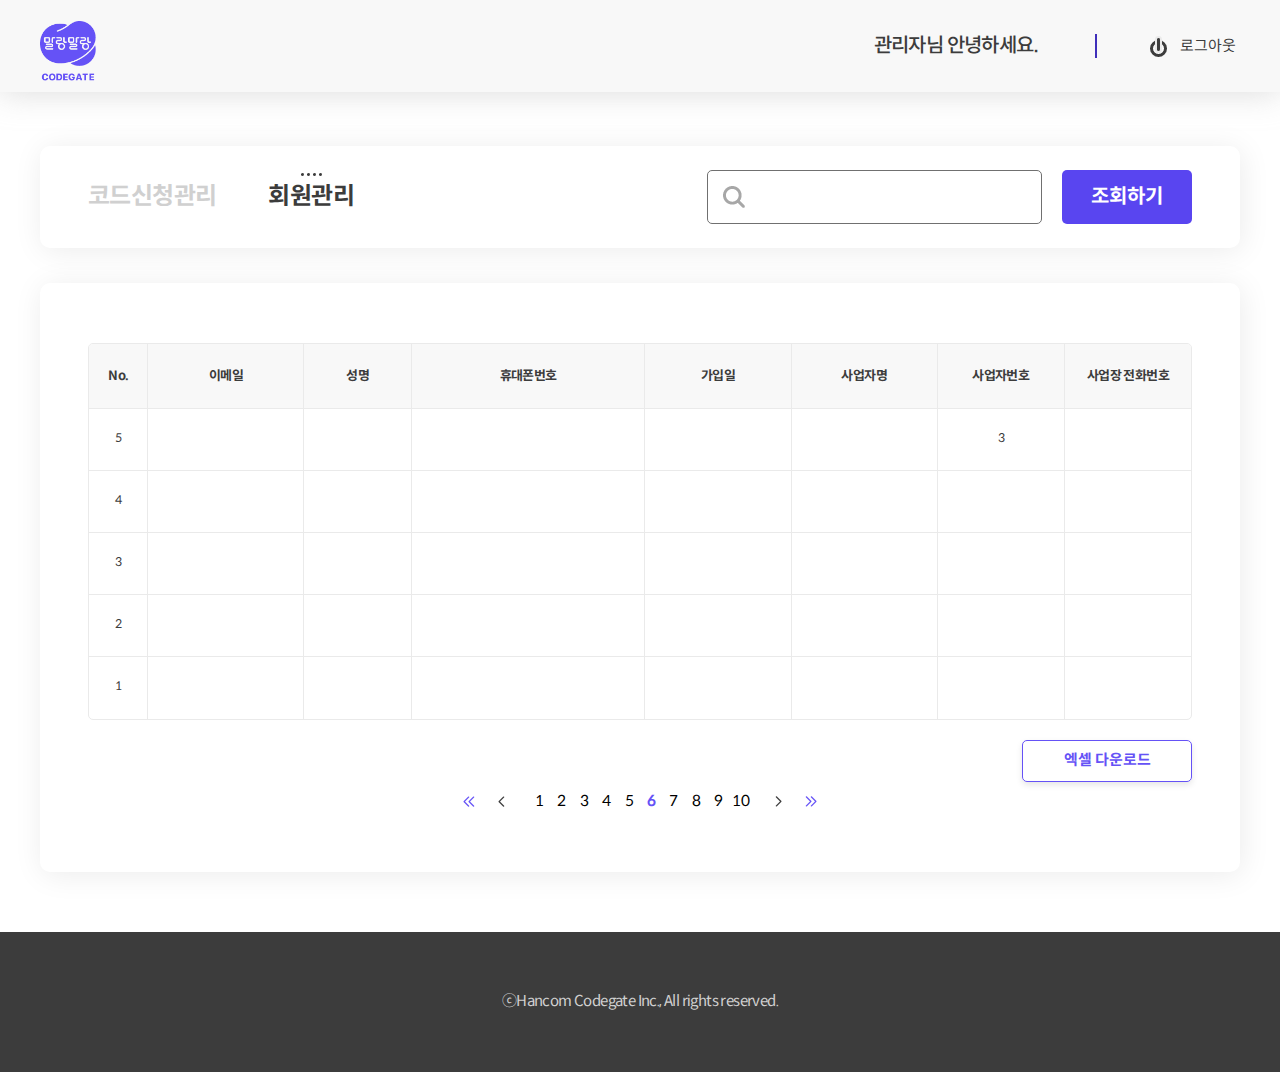
==== member.html @ 5b53f974 "Add files via upload" ====
<!DOCTYPE html>
<html lang="ko">
<head>
	<meta charset="UTF-8">
	<title>CODEGATE</title>
	<link rel="stylesheet" href="css/style.css" />
	<script src="js/jquery-3.5.1.min.js"></script>
	<script src="js/common.js"></script>
</head>

<body>
	<section id="wrap">
		<header id="header">
      <div class="inner">
        <h1 class="logo">CODEGATE</h1>
        <div class="opt">
          <div class="userName">관리자님 안녕하세요.</div>
          <button type="button" class="btnLogout">로그아웃</button>
        </div>
      </div>
    </header>
    <div id="container">
      <div class="inner">
        <div class="box topArea">
          <div class="boxTab">
            <a href="#">코드신청관리</a>
            <a href="#" class="active">회원관리</a>
          </div>
          <div class="boxSearch">
            <div class="boxInput">
              <input type="text" />
            </div>
            <button type="button" class="btnBasic bgPurple">조회하기</button>
          </div>
        </div>
        <div class="box">
          <div class="boxTable">
            <table>
              <colgroup>
                <col width="60" />
                <col width="160" />
                <col width="110" />
                <col width="240" />
                <col width="150" />
                <col width="150" />
                <col width="130" />
                <col width="130" />
              </colgroup>
              <thead>
                <tr>
                  <th>No.</th>
                  <th>이메일</th>
                  <th>성명</th>
                  <th>휴대폰번호</th>
                  <th>가입일</th>
                  <th>사업자명</th>
                  <th>사업자번호</th>
                  <th>사업장 전화번호</th>
                </tr>
              </thead>
              <tbody>
                <tr>
                  <td>5</td>
                  <td></td>
                  <td></td>
                  <td></td>
                  <td></td>
                  <td></td>
                  <td>3</td>
                  <td></td>
                </tr>
                <tr>
                  <td>4</td>
                  <td></td>
                  <td></td>
                  <td></td>
                  <td></td>
                  <td></td>
                  <td></td>
                  <td></td>
                </tr>
                <tr>
                  <td>3</td>
                  <td></td>
                  <td></td>
                  <td></td>
                  <td></td>
                  <td></td>
                  <td></td>
                  <td></td>
                </tr>
                <tr>
                  <td>2</td>
                  <td></td>
                  <td></td>
                  <td></td>
                  <td></td>
                  <td></td>
                  <td></td>
                  <td></td>
                </tr>
                <tr>
                  <td>1</td>
                  <td></td>
                  <td></td>
                  <td></td>
                  <td></td>
                  <td></td>
                  <td></td>
                  <td></td>
                </tr>
              </tbody>
            </table>
          </div>
          <div class="btn mb10 mt20 ta-r">
            <button type="button" class="btnDownload">엑셀 다운로드</button>
          </div>
          <div class="boxPaging">
            <a href="#" class="first">처음</a>
            <a href="#" class="prev">이전</a>
            <div class="num">
              <a href="#">1</a>
              <a href="#">2</a>
              <a href="#">3</a>
              <a href="#">4</a>
              <a href="#">5</a>
              <a href="#" class="on">6</a>
              <a href="#">7</a>
              <a href="#">8</a>
              <a href="#">9</a>
              <a href="#">10</a>
            </div>
            <a href="#" class="next">다음</a>
            <a href="#" class="last">마지막</a>
          </div>
        </div>
      </div>
    </div>
		<footer id="footer">ⓒHancom Codegate Inc., All rights reserved.</footer>
	</section>
</body>
</html>
---- css/style.css ----
@charset "utf-8";
@import url("./common.css");

.boxLogin { position:absolute; left:0; top:0; right:0; bottom:140px; display:flex; align-items:center; justify-content:center; text-align:center; z-index:10; }
.boxLogin .inner { width:100%; max-height:100%; padding:30px 0; overflow:auto; }
.boxLogin h1.logo { width:106px; height:117px; margin:0 auto 73px; background:url('../images/common/logo.png') center center no-repeat; font-size:0; text-indent:-99999px; }
.boxLogin .title { margin-bottom:38px; font-size:24px; text-align:center; }
.boxLogin .boxInput { width:336px; margin:0 auto; text-align:left; }
.boxLogin .boxInput+.boxInput { margin-top:14px; }
.boxLogin .btn { margin-top:55px; }
.boxLogin .inner > .boxGuide { margin-top:30px; display:inline-block; vertical-align:middle; }

.topArea { padding-top:34px; padding-bottom:34px; }
.topArea .boxTab:after { content:''; display:block; clear:both; }
.topArea .boxTab a { float:left; position:relative; font-size:24px; color:#d0d0d0; font-weight:700; }
.topArea .boxTab a+a { margin-left:52px; }
.topArea .boxTab a.active { color:#3c3c3c; }
.topArea .boxTab a.active:after { content:''; width:22px; height:4px; position:absolute; left:50%; top:-8px; margin-left:-11px; background:url('../images/content/iconTopTab.png') no-repeat; }
.topArea .boxSearch { position:absolute; right:48px; top:24px; overflow:hidden; }
.topArea .boxSearch .boxInput { width:335px; float:left; }
.topArea .boxSearch .boxInput input { padding-left:50px; background:url('../images/common/iconSearch.png') 15px center no-repeat; border-color:#707070; }
.topArea .boxSearch button { width:130px; height:54px; float:left; margin-left:20px; }

.btnDownload { width:170px; height:42px; border:1px solid #6552f6; border-radius:5px; box-shadow: 0 3px 6px 0 rgba(0, 0, 0, 0.1); font-size:15px; font-weight:700; color:#6552f6; }
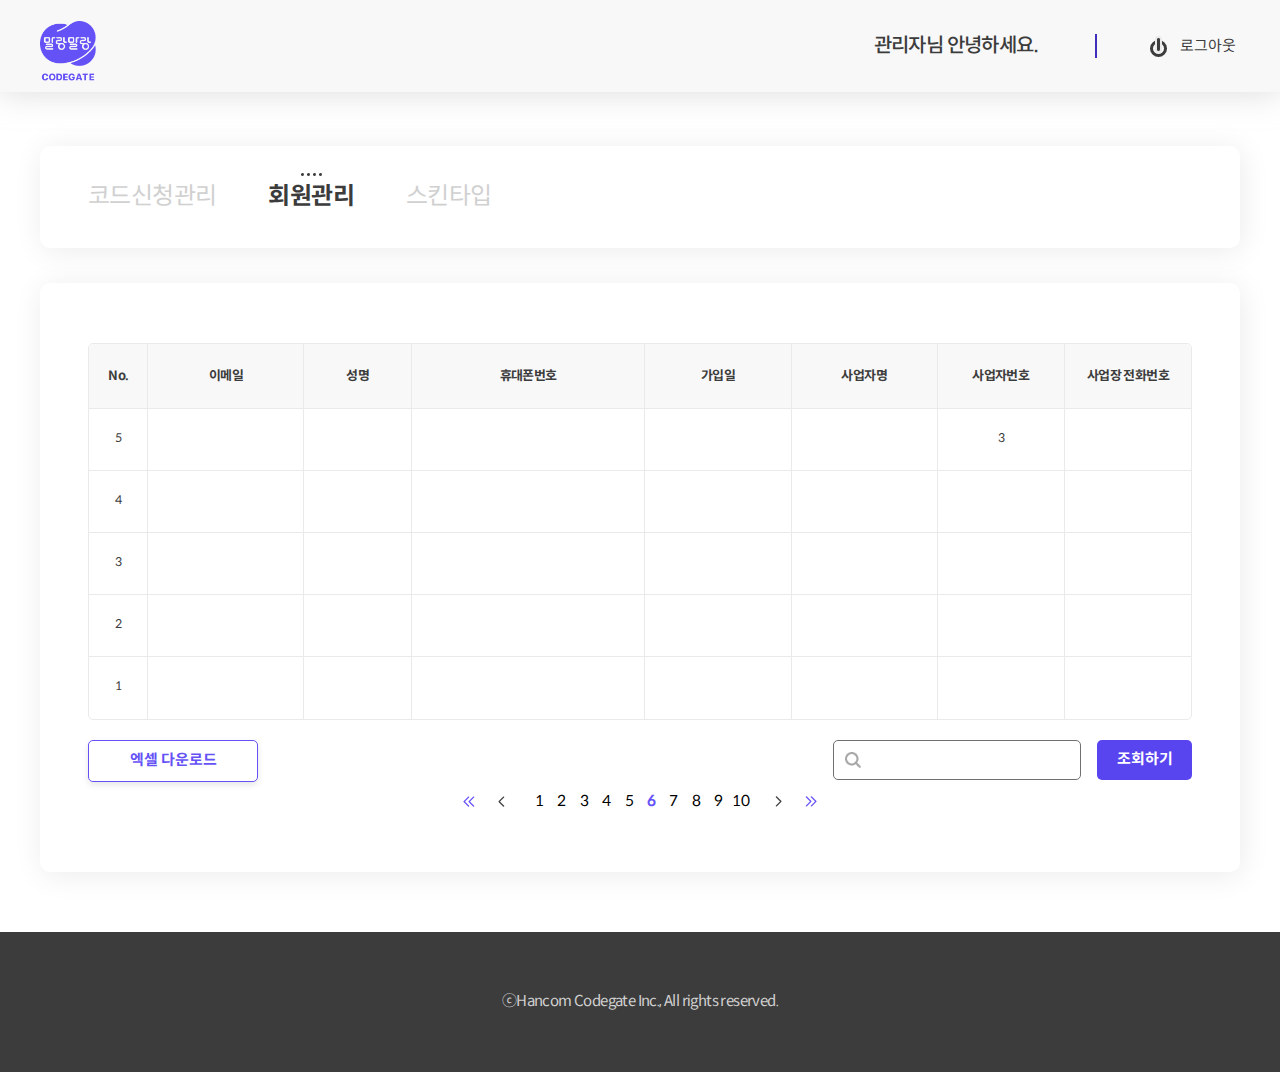
==== commit d8deb8cd: "Add files via upload" ====
--- a/member.html
+++ b/member.html
@@ -25,12 +25,7 @@
           <div class="boxTab">
             <a href="#">코드신청관리</a>
             <a href="#" class="active">회원관리</a>
-          </div>
-          <div class="boxSearch">
-            <div class="boxInput">
-              <input type="text" />
-            </div>
-            <button type="button" class="btnBasic bgPurple">조회하기</button>
+            <a href="#">스킨타입</a>
           </div>
         </div>
         <div class="box">
@@ -112,8 +107,18 @@
               </tbody>
             </table>
           </div>
-          <div class="btn mb10 mt20 ta-r">
-            <button type="button" class="btnDownload">엑셀 다운로드</button>
+          <div class="btn mb10 mt20">
+            <div class="left">
+              <button type="button" class="btnDownload">엑셀 다운로드</button>
+            </div>
+            <div class="right">
+              <div class="boxSearch">
+                <div class="boxInput">
+                  <input type="text" />
+                </div>
+                <button type="button" class="btnBasic bgPurple br5">조회하기</button>
+              </div>
+            </div>
           </div>
           <div class="boxPaging">
             <a href="#" class="first">처음</a>
--- a/css/style.css
+++ b/css/style.css
@@ -12,13 +12,14 @@
 
 .topArea { padding-top:34px; padding-bottom:34px; }
 .topArea .boxTab:after { content:''; display:block; clear:both; }
-.topArea .boxTab a { float:left; position:relative; font-size:24px; color:#d0d0d0; font-weight:700; }
+.topArea .boxTab a { float:left; position:relative; font-size:24px; color:#d0d0d0; }
 .topArea .boxTab a+a { margin-left:52px; }
-.topArea .boxTab a.active { color:#3c3c3c; }
+.topArea .boxTab a.active { color:#3c3c3c; font-weight:700; }
 .topArea .boxTab a.active:after { content:''; width:22px; height:4px; position:absolute; left:50%; top:-8px; margin-left:-11px; background:url('../images/content/iconTopTab.png') no-repeat; }
-.topArea .boxSearch { position:absolute; right:48px; top:24px; overflow:hidden; }
-.topArea .boxSearch .boxInput { width:335px; float:left; }
-.topArea .boxSearch .boxInput input { padding-left:50px; background:url('../images/common/iconSearch.png') 15px center no-repeat; border-color:#707070; }
-.topArea .boxSearch button { width:130px; height:54px; float:left; margin-left:20px; }
+
+.boxSearch { overflow:hidden; }
+.boxSearch .boxInput { width:248px; float:left; }
+.boxSearch .boxInput input { height:40px; padding-left:38px; background:url('../images/common/iconSearch.png') 11px center no-repeat; background-size:16px auto; border-color:#707070; }
+.boxSearch button { width:95px; height:40px; float:left; margin-left:16px; font-size:15px; }
 
 .btnDownload { width:170px; height:42px; border:1px solid #6552f6; border-radius:5px; box-shadow: 0 3px 6px 0 rgba(0, 0, 0, 0.1); font-size:15px; font-weight:700; color:#6552f6; }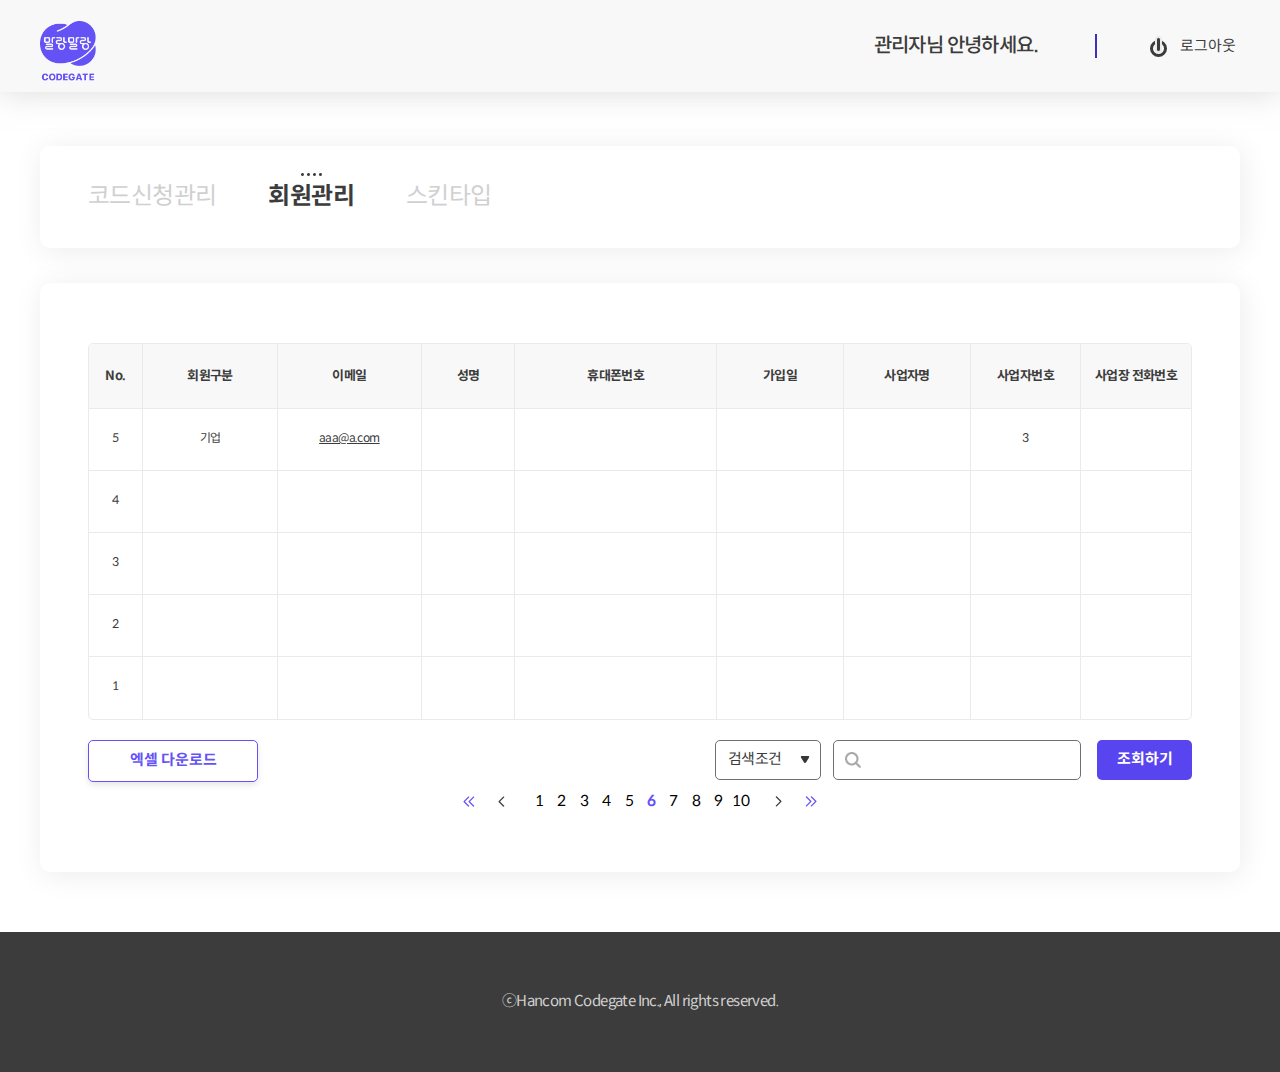
==== commit 4c4e7014: "Add files via upload" ====
--- a/member.html
+++ b/member.html
@@ -34,6 +34,7 @@
               <colgroup>
                 <col width="60" />
                 <col width="160" />
+                <col width="160" />
                 <col width="110" />
                 <col width="240" />
                 <col width="150" />
@@ -44,6 +45,7 @@
               <thead>
                 <tr>
                   <th>No.</th>
+                  <th>회원구분</th>
                   <th>이메일</th>
                   <th>성명</th>
                   <th>휴대폰번호</th>
@@ -56,7 +58,8 @@
               <tbody>
                 <tr>
                   <td>5</td>
-                  <td></td>
+                  <td>기업</td>
+                  <td><a href="#" class="open--popup" data-pop="detail">aaa@a.com</a></td>
                   <td></td>
                   <td></td>
                   <td></td>
@@ -73,6 +76,7 @@
                   <td></td>
                   <td></td>
                   <td></td>
+                  <td></td>
                 </tr>
                 <tr>
                   <td>3</td>
@@ -83,6 +87,7 @@
                   <td></td>
                   <td></td>
                   <td></td>
+                  <td></td>
                 </tr>
                 <tr>
                   <td>2</td>
@@ -93,9 +98,11 @@
                   <td></td>
                   <td></td>
                   <td></td>
+                  <td></td>
                 </tr>
                 <tr>
                   <td>1</td>
+                  <td></td>
                   <td></td>
                   <td></td>
                   <td></td>
@@ -113,6 +120,13 @@
             </div>
             <div class="right">
               <div class="boxSearch">
+                <div class="boxSelect">
+                  <div class="select">검색조건</div>
+                  <ul>
+                    <li><a href="#">이메일</a></li>
+                    <li><a href="#">성명</a></li>
+                  </ul>
+                </div>
                 <div class="boxInput">
                   <input type="text" />
                 </div>
@@ -143,5 +157,92 @@
     </div>
 		<footer id="footer">ⓒHancom Codegate Inc., All rights reserved.</footer>
 	</section>
+
+  <div id="detail" class="popBasic">
+    <div class="box">
+      <h3 class="title">회원정보</h3>
+      <div class="row">
+        <div class="boxTable type--vertical input--confirm">
+          <table>
+            <colgroup>
+              <col width="200" />
+              <col width="840" />
+            </colgroup>
+            <tr>
+              <th>관리자 지정</th>
+              <td>
+                <input type="checkbox" id="chkAdmin" />
+                <label for="chkAdmin">관리자 지정</label>
+              </td>
+            </tr>
+            <tr>
+              <th>이메일</th>
+              <td>
+                <div class="inputBasic">
+                  <input type="text" value="abc@abc.com" disabled="disabled">
+                </div>
+              </td>
+            </tr>
+            <tr>
+              <th>성명</th>
+              <td>
+                <div class="inputBasic">
+                  <input type="text" value="홍길동" disabled="disabled">
+                </div>
+              </td>
+            </tr>
+            <tr>
+              <th>생년월일</th>
+              <td>
+                <div class="inputBasic">
+                  <input type="text" value="">
+                </div>
+              </td>
+            </tr>
+            <tr>
+              <th>휴대폰번호</th>
+              <td>
+                <div class="inputBasic">
+                  <input type="text" value="">
+                </div>
+              </td>
+            </tr>
+            <tr>
+              <th>사업자명</th>
+              <td>
+                <div class="inputBasic">
+                  <input type="text" value="">
+                </div>
+              </td>
+            </tr>
+            <tr>
+              <th>사업자등록번호</th>
+              <td>
+                <div class="inputBasic">
+                  <input type="text" value="">
+                </div>
+              </td>
+            </tr>
+            <tr>
+              <th>사업장 전화번호</th>
+              <td>
+                <div class="inputBasic">
+                  <input type="text" value="">
+                </div>
+              </td>
+            </tr>
+          </table>
+        </div>
+      </div>
+      <div class="btn">
+        <button type="button" class="btnBasic submit">저장</button>
+        <button type="button" class="btnBasic">삭제</button>
+        <button type="button" class="btnBasic">취소</button>
+      </div>
+      <button type="button" class="close">닫기</button>
+    </div>
+  </div>
+
+  <div id="dim"></div>
 </body>
 </html>
--- a/css/style.css
+++ b/css/style.css
@@ -17,7 +17,16 @@
 .topArea .boxTab a.active { color:#3c3c3c; font-weight:700; }
 .topArea .boxTab a.active:after { content:''; width:22px; height:4px; position:absolute; left:50%; top:-8px; margin-left:-11px; background:url('../images/content/iconTopTab.png') no-repeat; }
 
-.boxSearch { overflow:hidden; }
+.boxSearch:after { content:''; display:block; clear:both; visibility:visible; }
+.boxSearch .boxSelect { position:relative; float:left; margin-right:12px; }
+.boxSearch .boxSelect .select { width:106px; height:40px; padding:0 22px 0 12px; position:relative; border:1px solid #707070; border-radius:5px; text-align:left; line-height:38px; font-size:15px; color:#3c3c3c; cursor:pointer; }
+.boxSearch .boxSelect .select:after { content:''; width:10px; height:8px; position:absolute; right:10px; top:50%; margin-top:-4px; background:url('../images/common/iconSelect.png') center center no-repeat; }
+.boxSearch .boxSelect ul { width:100%; max-height:0; position:absolute; left:0; top:40px; overflow:hidden; transition:all .5s; box-shadow:0 3px 6px 0 rgba(0,0,0,.27); background:#fff; border-radius:5px; }
+.boxSearch .boxSelect ul.active { max-height:500px; }
+.boxSearch .boxSelect ul li:first-child { padding-top:12px; }
+.boxSearch .boxSelect ul li:last-child { padding-bottom:12px; }
+.boxSearch .boxSelect ul li a { display:block; position:relative; padding:4px 12px; font-size:15px; color:#3c3c3c; text-align:left; }
+.boxSearch .boxSelect ul li.active a:after { content:''; width:14px; height:10px; position:absolute; right:12px; top:10px; background:url('../images/common/iconSelectActive.png') no-repeat; }
 .boxSearch .boxInput { width:248px; float:left; }
 .boxSearch .boxInput input { height:40px; padding-left:38px; background:url('../images/common/iconSearch.png') 11px center no-repeat; background-size:16px auto; border-color:#707070; }
 .boxSearch button { width:95px; height:40px; float:left; margin-left:16px; font-size:15px; }
